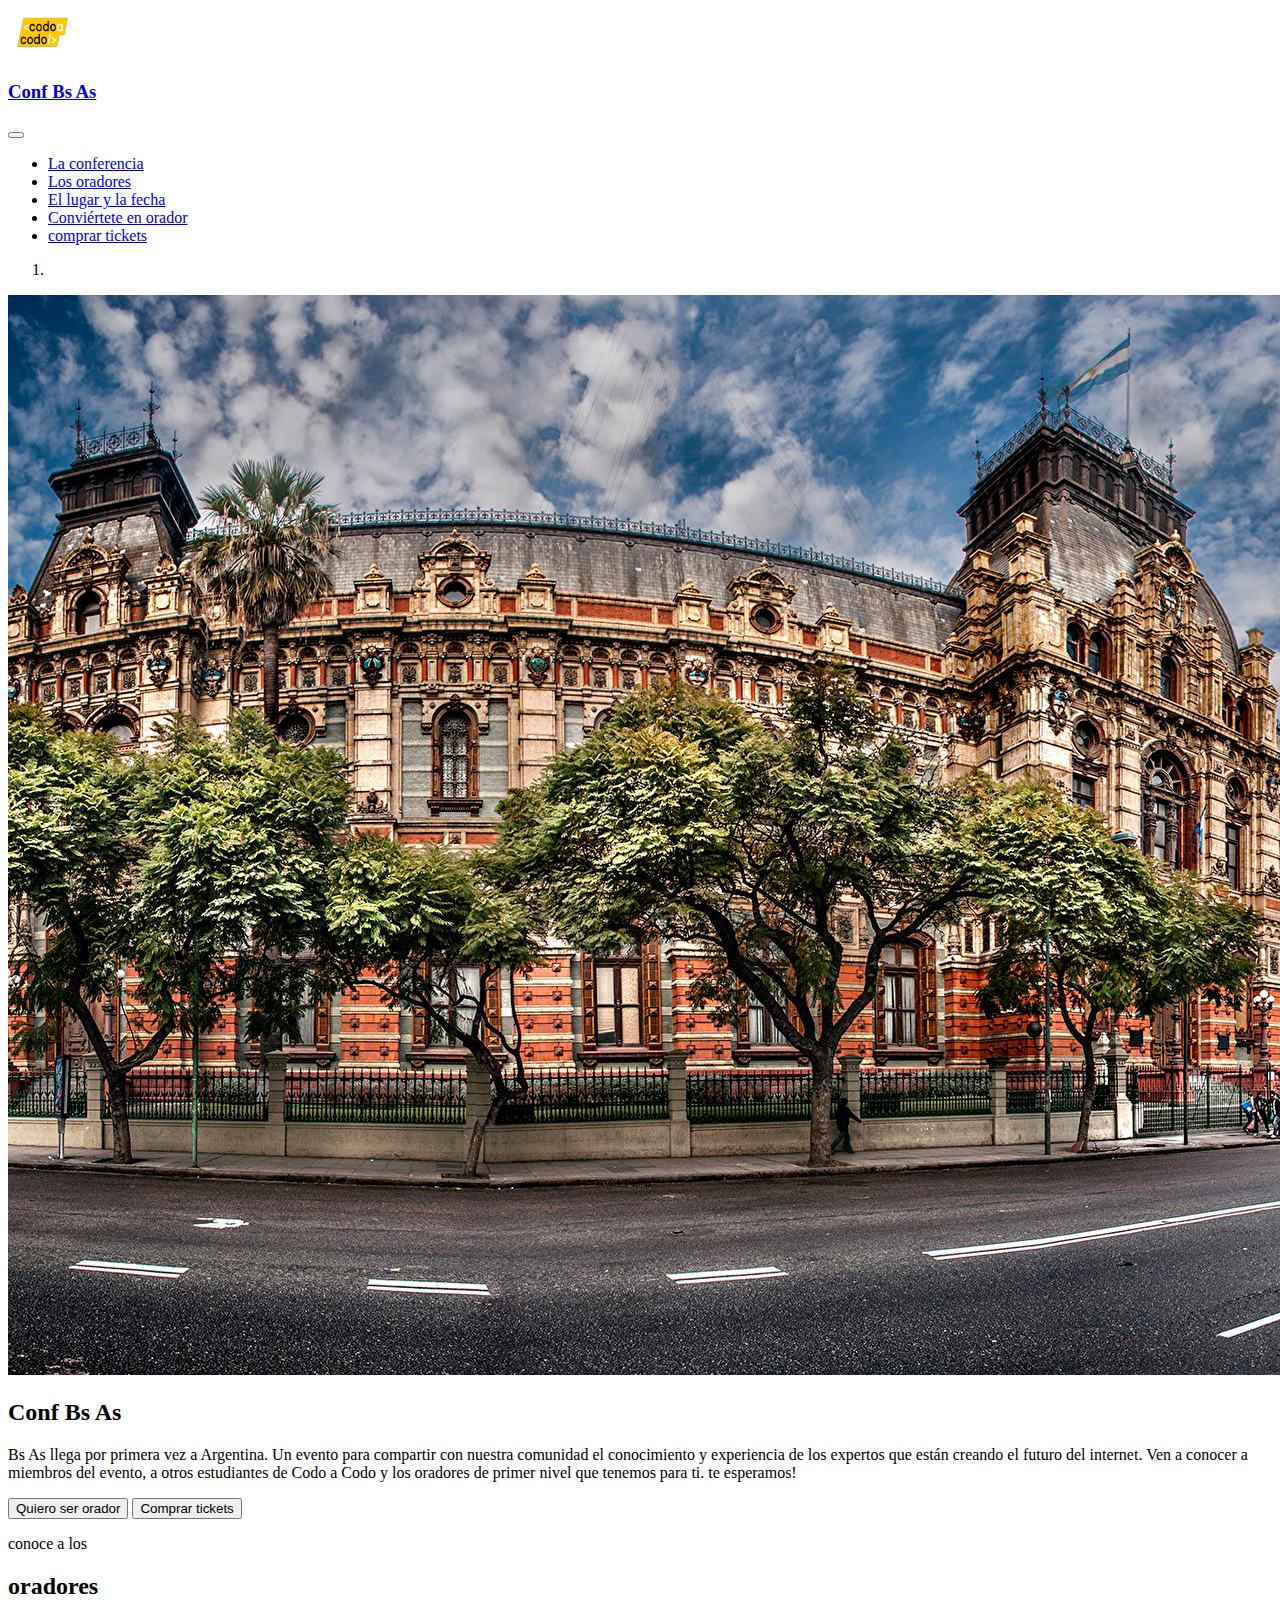
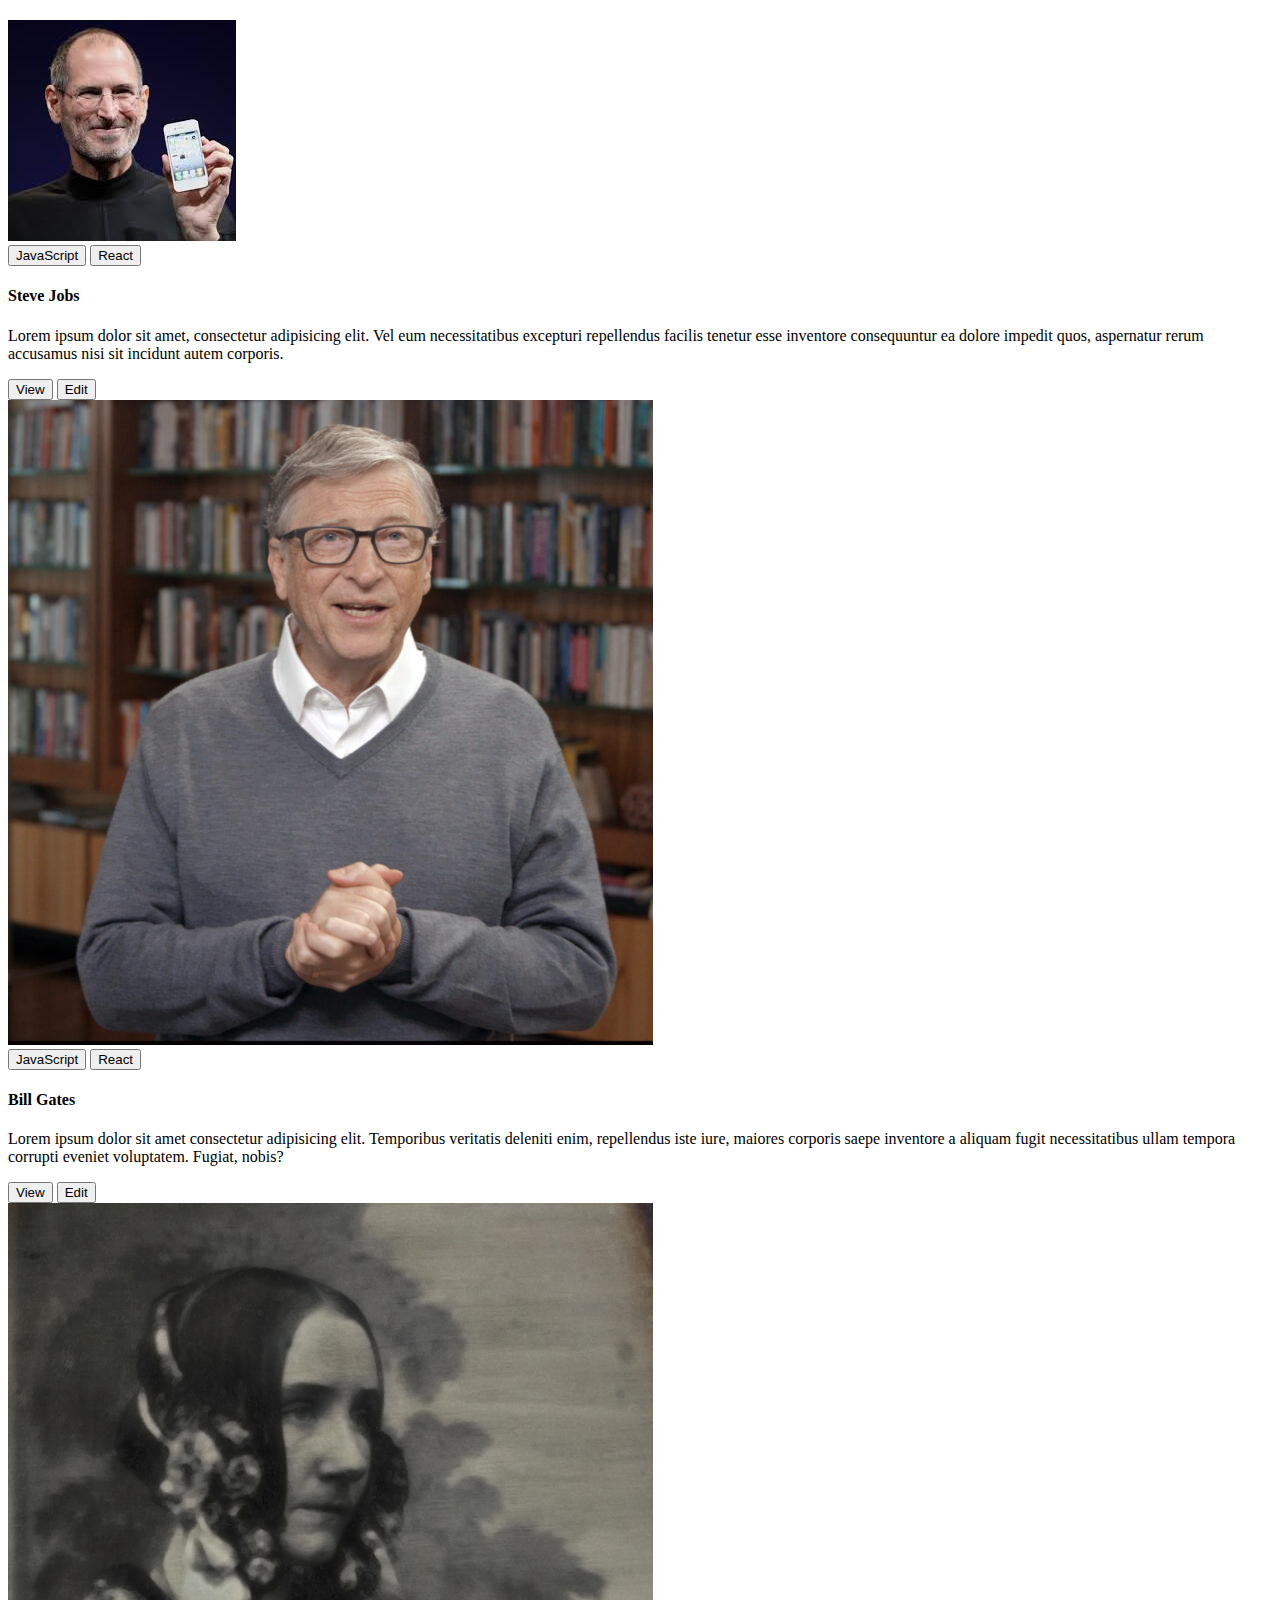
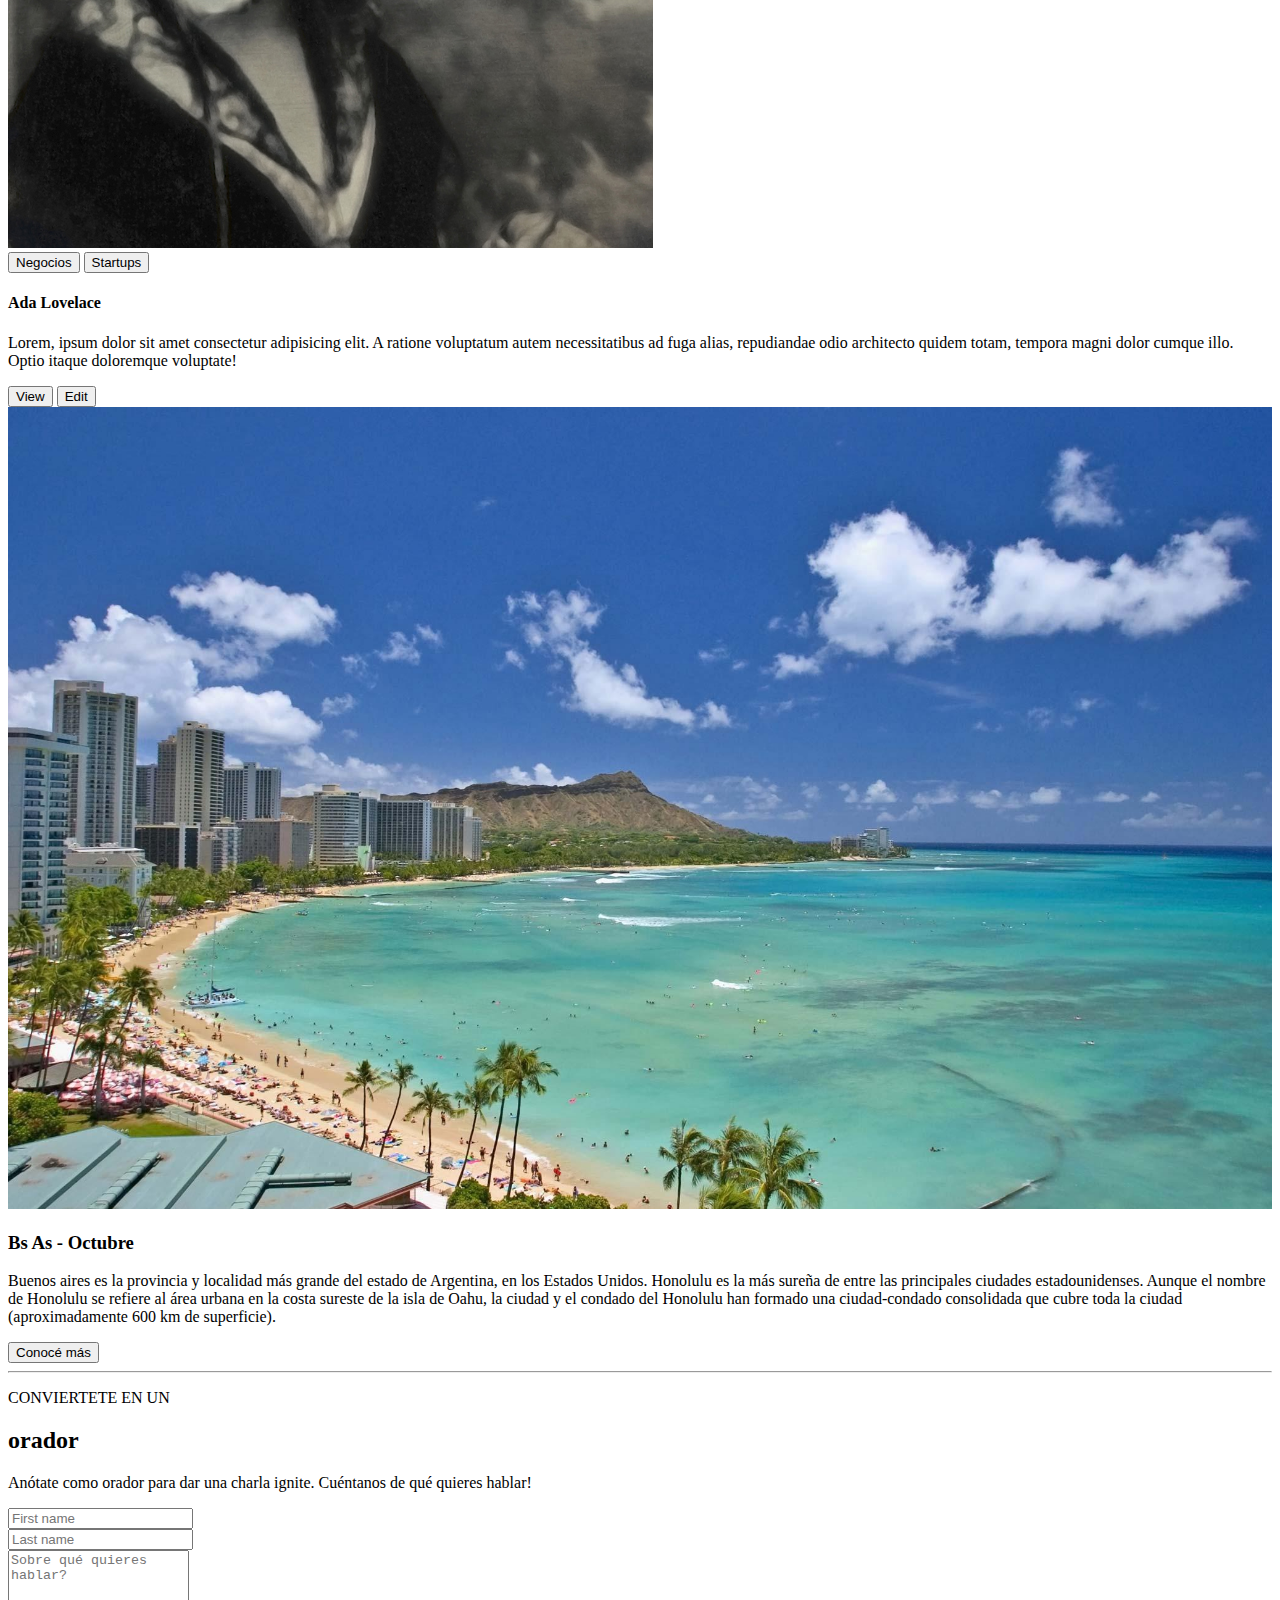
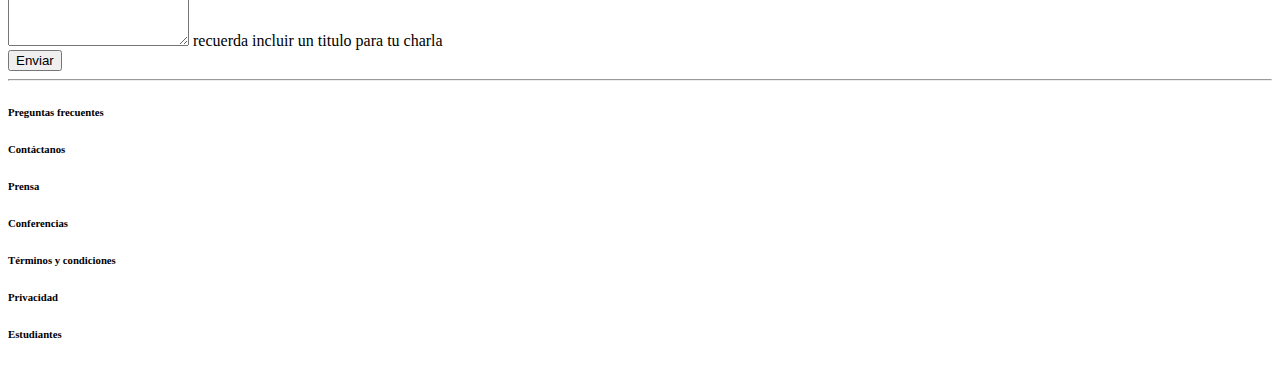
==== index.html @ f79af6f8 "Add files via upload" ====
<!DOCTYPE html>
<html lang="en">
<head>
    <meta charset="UTF-8">
    <meta http-equiv="X-UA-Compatible" content="IE=edge">
    <meta name="viewport" content="width=device-width, initial-scale=1.0">
    <link rel="stylesheet" href="https://cdn.jsdelivr.net/npm/bootstrap@4.5.3/dist/css/bootstrap.min.css"
    integrity="sha384-TX8t27EcRE3e/ihU7zmQxVncDAy5uIKz4rEkgIXeMed4M0jlfIDPvg6uqKI2xXr2" crossorigin="anonymous">
    <link rel="stylesheet" href="index.css"> 
    <title>CodoaCodo</title> 
</head>
<body class="bg-light">
    <header></header>
     <!--=============================================-->
                   <!--Navbar--> 
    <!--=============================================-->
    <!-- logo con nombre --> 


    
    <nav class="navbar navbar-light bg-dark  " >
        <a class="navbar-brand ml-2 pl-2" href="#" id="confbsas">
            <img src="codoacodo.png" width="70" height="50" href="#" alt="codoacodo" loading="lazy"
                class="d-inline-block align-top " alt="codo a codo" loading="lazy">
            <h3 class="d-inline-flex text-light pt-1 mt-1">Conf Bs As </h3>
        </a>
        <!--boton del navbar-->
        <button id="button" class="navbar-toggler" type="button" data-toggle="collapse" data-target="#navbarsExample01"
            aria-controls="navbarsExample01" aria-expanded="false" aria-label="Toggle navigation">
            <span class="navbar-toggler-icon"></span>
        </button>
        <div class="collapse navbar-collapse fs-16  " id="navbarsExample01" data-spy="scroll" data-target="#navbar-example2" data-offset="0">
            <ul class="navbar-nav mr-auto">
                <li class="nav-item ">
                    <a class="nav-link text-secondary" href="#">La conferencia</a>
                </li>
                <li class="nav-item">
                    <a class="nav-link text-secondary" href="#oradores">Los oradores</a>
                </li>
                <li class="nav-item">
                    <a class="nav-link text-secondary" href="#imagencontexto">El lugar y la fecha</a>
                </li>
                <li class="nav-item">
                    <a class="nav-link text-secondary" href="#formulario">Conviértete en orador</a>
                </li>
                <li class="nav-item">
                    <a class="nav-link text-success" href="#carouselExampleCaptions">comprar tickets</a>
                </li>
    </nav>

  <!--=============================================-->
                   <!--Carousel--> 
    <!--=============================================-->
<section>
    <div id="carouselExampleCaptions">
        <ol class="carousel-indicators">
            <li data-target="#carouselExampleCaptions"></li>
        </ol>
        <div class="carousel-inner">
            <div class="carousel-item active">
                <img src="ba1.jpg" class=" w-100" alt="slide1"> 
                <!--texto del carrousel-->
                <div class="carousel-caption text-center lead " id="textocarousel">
                    <h2>Conf Bs As</h2>
                    <p class="texto">Bs As llega por primera vez a Argentina. Un evento para compartir con nuestra comunidad el conocimiento y experiencia de los expertos que están creando el futuro del internet. Ven a conocer a miembros del evento, a otros estudiantes de Codo a Codo y los oradores de primer nivel que tenemos para ti. te esperamos! </p>
                      <!--botones-->
                    <button type="button" class="btn btn-outline-light">Quiero ser orador</button>
                    <button type="button" class="btn btn-success">Comprar tickets</button>
                </div>
            </div>
        </div>
    </div>

</section>
  <!--=============================================-->
                   <!--cards--> 
    <!--=============================================-->
<main>

    <div id="oradores" class="">
        <!--texto-->
        <p class="container-fluid d-flex justify-content-center mt-1 pt-1">conoce a los</p>
        <h2 class="container-fluid d-flex justify-content-center ">oradores</h2>
    </div>
    <section>
        <div class="album py-5 bg-light">
            <div class="container">
                <!--carta1-->
                <div class="row">
                    <div class="col-md-4">
                        <div class="card mb-4 shadow-sm">
                            <img src="steve.jpg" alt="">
                            <div class="card-body">
                                <button type="button" class="badge badge-warning  font-weight-bold border-0 ">JavaScript</button>
                                <button type="button" id="boton"
                                    class="badge badge-info  font-weight-bold border-0 ">React</button>
                                <h4>Steve Jobs</h4>
                                <p class="card-text"> Lorem ipsum dolor sit amet, consectetur adipisicing elit. Vel eum
                                    necessitatibus excepturi repellendus facilis tenetur esse inventore consequuntur ea
                                    dolore impedit quos, aspernatur rerum accusamus nisi sit incidunt autem corporis.
                                </p>
                                <div class="d-flex justify-content-between align-items-center">
                                    <div class="btn-group">
                                        <button type="button" class="btn btn-sm btn-outline-secondary">View</button>
                                        <button type="button" class="btn btn-sm btn-outline-secondary">Edit</button>
                                    </div>

                                </div>
                            </div>
                        </div>
                    </div>
                    <!--carta2-->
                    <div class="col-md-4">
                        <div class="card mb-4 shadow-sm">
                            <img src="bill.jpg" alt="">
                            <div class="card-body">
                                <button type="button" class="badge badge-warning  font-weight-bold border-0  ">JavaScript</button>
                                <button type="button" class="badge badge-info  font-weight-bold border-0 ">React</button>
                                <h4>Bill Gates</h4>
                                <p class="card-text">Lorem ipsum dolor sit amet consectetur adipisicing elit. Temporibus
                                    veritatis deleniti enim, repellendus iste iure, maiores corporis saepe inventore a
                                    aliquam fugit necessitatibus ullam tempora corrupti eveniet voluptatem. Fugiat,
                                    nobis?</p>
                                <div class="d-flex justify-content-between align-items-center">
                                    <div class="btn-group">
                                        <button type="button" class="btn btn-sm btn-outline-secondary">View</button>
                                        <button type="button" class="btn btn-sm btn-outline-secondary">Edit</button>
                                    </div>

                                </div>
                            </div>
                        </div>
                    </div>
                    <!--carta3-->
                    <div class="col-md-4">
                        <div class="card mb-4 shadow-sm">
                            <img src="ada.jpeg" alt="">
                            <div class="card-body">
                                <button type="button" class="badge badge-secondary font-weight-bold border-0 ">Negocios</button>
                                <button type="button" class="badge badge-danger  font-weight-bold border-0 ">Startups</button>
                                <h4>Ada Lovelace</h4>
                                <p class="card-text">Lorem, ipsum dolor sit amet consectetur adipisicing elit. A ratione
                                    voluptatum autem necessitatibus ad fuga alias, repudiandae odio architecto quidem
                                    totam, tempora magni dolor cumque illo. Optio itaque doloremque voluptate!</p>
                                <div class="d-flex justify-content-between align-items-center">
                                    <div class="btn-group">
                                        <button type="button" class="btn btn-sm btn-outline-secondary">View</button>
                                        <button type="button" class="btn btn-sm btn-outline-secondary">Edit</button>
                                    </div>

                                </div>
                            </div>
                        </div>
                    </div>
                </div>
            </div>
        </div>
    </section>
</main>


  


  <!--=============================================-->
              <!--imagen con texto--> 
  <!--=============================================-->

<section id="imagencontexto" class="container-fluid d-flex">

    <div>
        <img src="honolulu.jpg" width="100%" height="" alt="">
    </div>
    <div class=" bg-info text-light pl-3 pt-3" id="textoimagen">
        <h3>Bs As - Octubre</h3>
        <p>Buenos aires es la provincia y localidad más grande del estado de Argentina, en los Estados Unidos. Honolulu
            es la más sureña de entre las principales ciudades estadounidenses. Aunque el nombre de Honolulu se refiere
            al área urbana en la costa sureste de la isla de Oahu, la ciudad y el condado del Honolulu han formado una
            ciudad-condado consolidada que cubre toda la ciudad (aproximadamente 600 km de superficie).</p>
        <button type="button" class="btn btn-outline-light">Conocé más </button>

    </div>

</section>


<!--=============================================-->
                     <!--DIVIDIDOR-->
    <!--=============================================-->

    <hr class="featurette-divider">


    <div id="" class="">
        <!--texto-->
        <p class="container-fluid d-flex justify-content-center mt-1 pt-1 ">CONVIERTETE EN UN</p>
        <h2 class="container-fluid d-flex justify-content-center ">orador</h2>
        <p class="container-fluid d-flex justify-content-center m-0 " id="textoform1">Anótate como orador para dar una <abbrtitle="charla ignite"> charla ignite</abbr>. Cuéntanos de qué quieres hablar!</p>
                
    </div>

 <!--=============================================-->
                     <!--FORM-->
    <!--=============================================-->


    <form class="container col-6" id="formulario">
      
        <div class="row">
            <div class="col-6">
                <input type="text" class="form-control" placeholder="First name">
            </div>
            <div class="col-6">
                <input type="text" class="form-control" placeholder="Last name">
            </div>
        </div>
        <div class="form-group ">
            <label for="exampleFormControlTextarea1"></label>
            <textarea class="form-control" id="exampleFormControlTextarea1" rows=6"
                placeholder="Sobre qué quieres hablar?"></textarea>
            recuerda incluir un titulo para tu charla
        </div>
        <button class="btn btn-lg btn-primary btn-block bg-success " type="submit">Enviar</button>
    </form>


    <!--=============================================-->
                     <!--DIVIDIDOR-->
    <!--=============================================-->

    <hr class="featurette-divider">


<!--=============================================-->
                     <!--Footer-->
    <!--=============================================-->


    <footer class="d-flex bg-dark text-light pt-5  mt-5 pb-5  justify-content-center">
        <div class="row pt-3" id="textofooter">
            <div class="col-6 col-md">
                <h6 href="#">Preguntas frecuentes</h6>
            </div>
            <div class="col-6 col-md">
                <h6 href="#">Contáctanos</h6>
    
            </div>
            <div class="col-6 col-md">
                <h6 href="#">Prensa</h6>
    
            </div>
            <div class="col-6 col-md">
                <h6 href="#">Conferencias</h6>
    
            </div>
            <div class="col-6 col-md">
                <h6 href="#">Términos y condiciones </h6>
    
            </div>
            <div class="col-6 col-md">
                <h6 href="#">Privacidad</h6>
    
            </div>
            <div class="col-6 col-md">
                <h6 href="#">Estudiantes</h6>
    
            </div>
        </div>
    </footer>


















































<script src="https://code.jquery.com/jquery-3.5.1.slim.min.js" integrity="sha384-DfXdz2htPH0lsSSs5nCTpuj/zy4C+OGpamoFVy38MVBnE+IbbVYUew+OrCXaRkfj" crossorigin="anonymous"></script>
<script src="https://cdn.jsdelivr.net/npm/popper.js@1.16.1/dist/umd/popper.min.js" integrity="sha384-9/reFTGAW83EW2RDu2S0VKaIzap3H66lZH81PoYlFhbGU+6BZp6G7niu735Sk7lN" crossorigin="anonymous"></script>
<script src="https://cdn.jsdelivr.net/npm/bootstrap@4.5.3/dist/js/bootstrap.min.js" integrity="sha384-w1Q4orYjBQndcko6MimVbzY0tgp4pWB4lZ7lr30WKz0vr/aWKhXdBNmNb5D92v7s" crossorigin="anonymous"></script>
</body>
</html>
---- index.css ----
/* ============== MEDIA QUERES PANTALLA ANCHA
*/ 
@media(max-width:1200px){
    .carousel-indicators{
        display: none !important;
    }
}









/* ============== MEDIA QUERES SMALL
*/   

@media(max-width:768px){
    #imagencontexto{
        display: block !important;
    }
    #textoimagen{
        margin-bottom: 5px !important;
        padding-bottom: 5px!important;
    }

    #formulario{
        max-width: 100% !important;
    }

    #textofooter{
        
    padding-top: 0rem !important; 
    margin-right: 0px !important;
        margin-left: 40px !important;
        padding-left: 10px!important;
        
    } 

    #textocarousel{
        display:ruby-text-container !important;
        right: 0% !important;
        left: 0% !important;
        font-weight: 600 !important;
        
    }

    #textocarousel .texto{
        font-size: 10px !important; 
        
    } 
     
    

    #confbsas  {
        margin-right: 0rem !important;
        margin-left: 0rem !important ;
        padding-left: 0rem !important ;

        
    }

    #textoform1 {
        font-size: 9px !important;
        margin-bottom: 14px !important;
        font-weight: 470 !important;
    }
    
    .carousel-indicators{
        display: none !important;
    } 

    
}
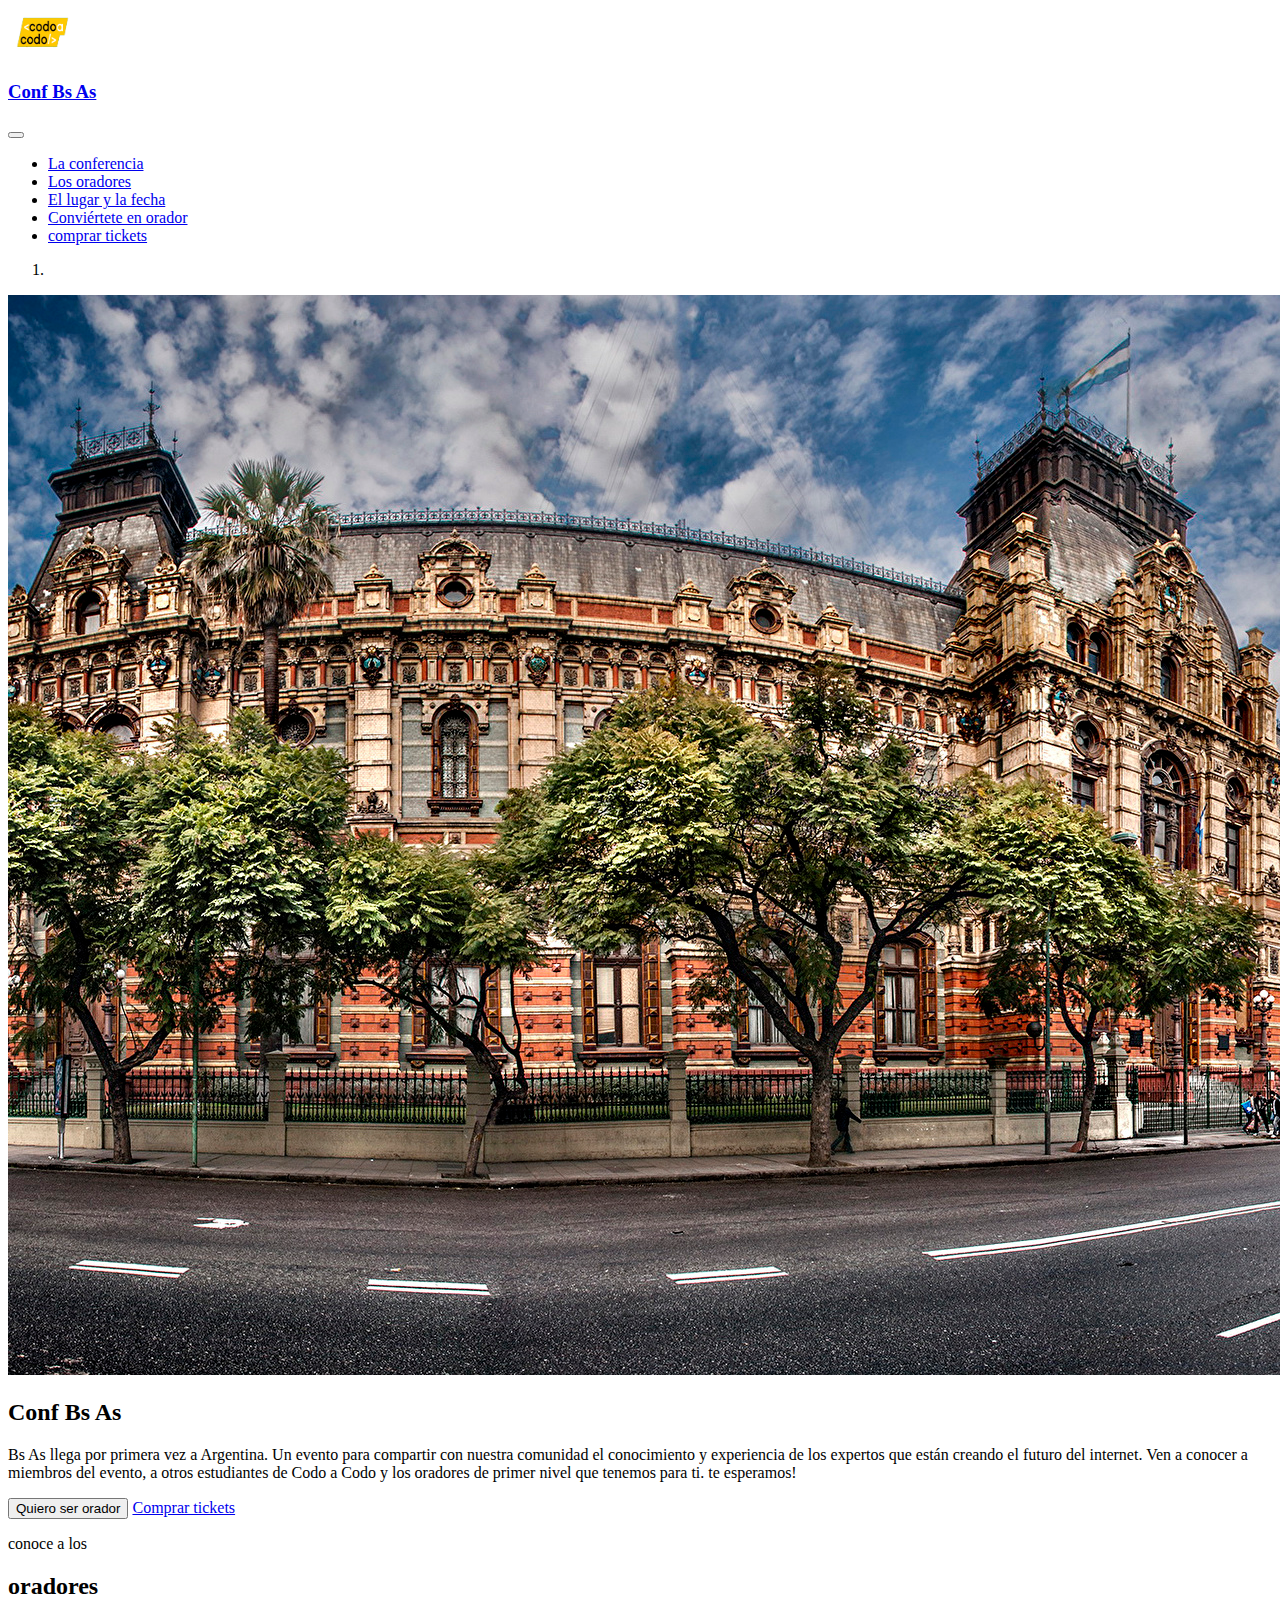
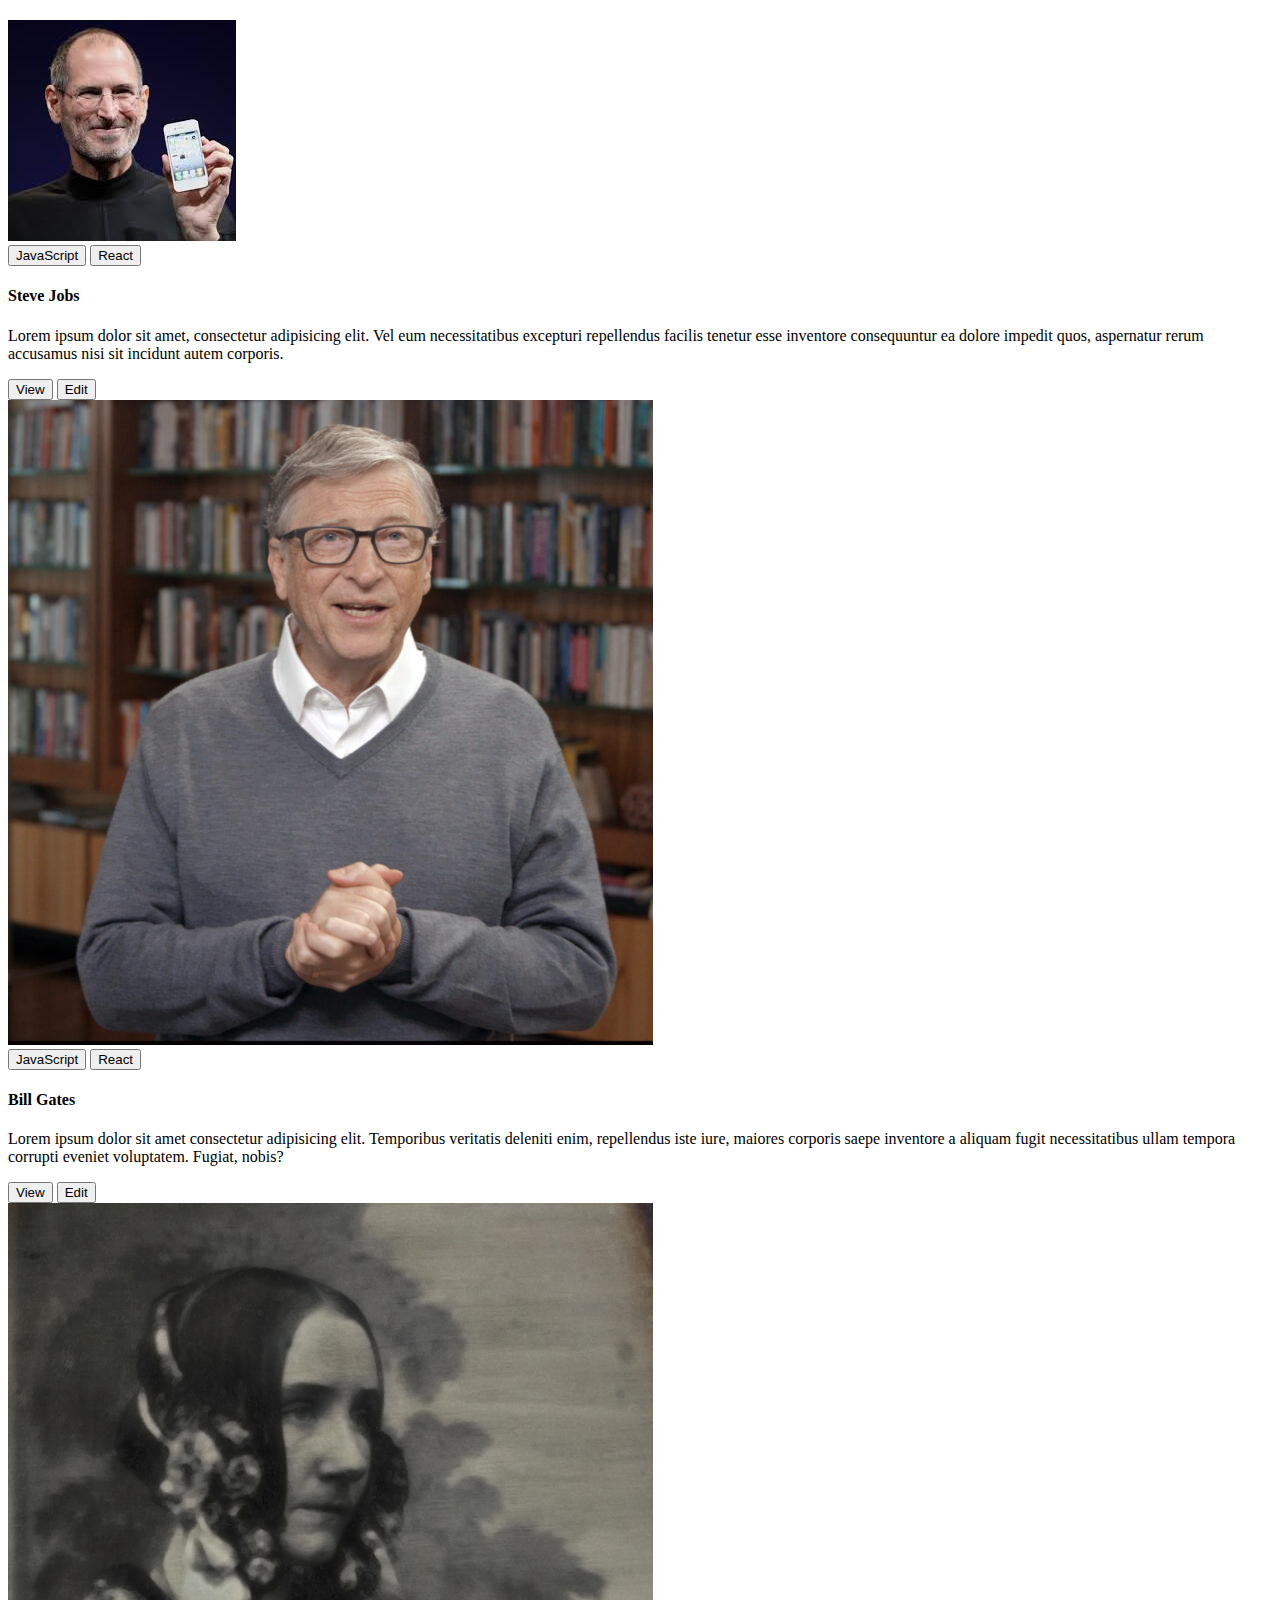
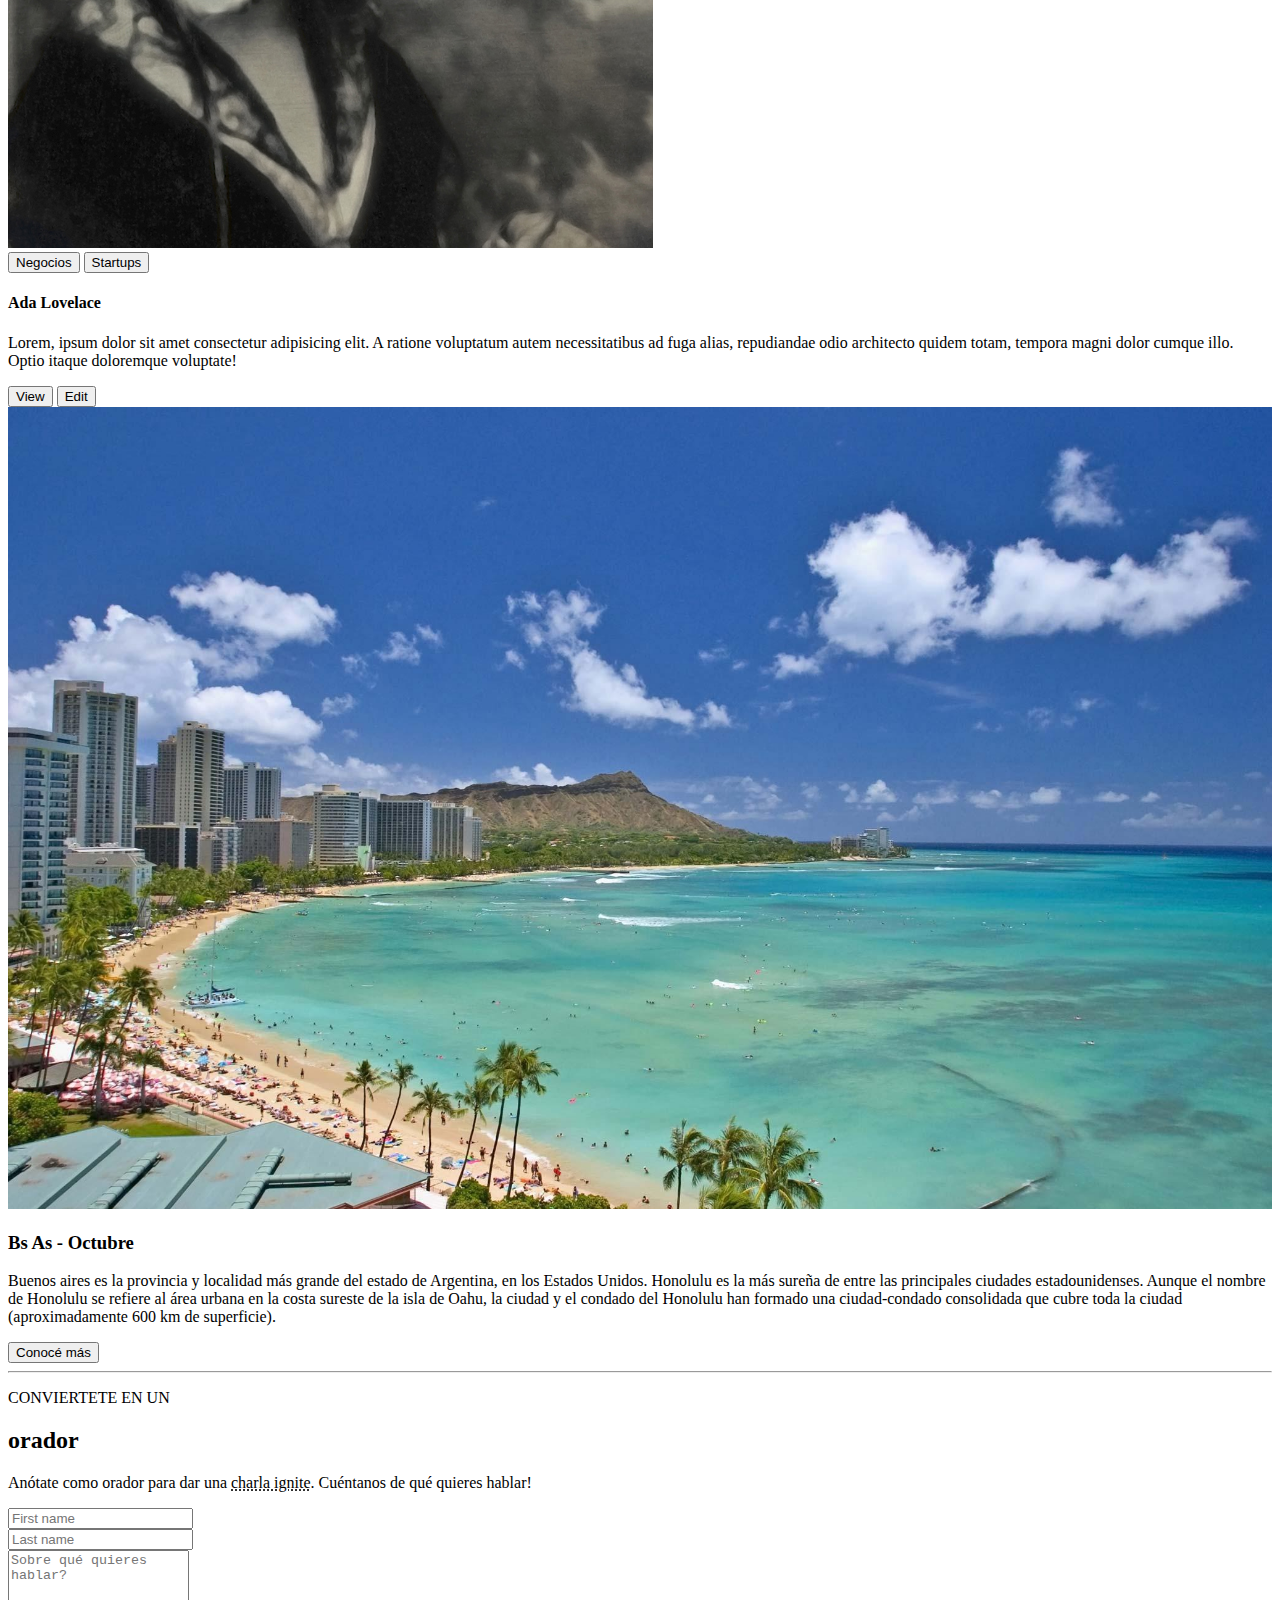
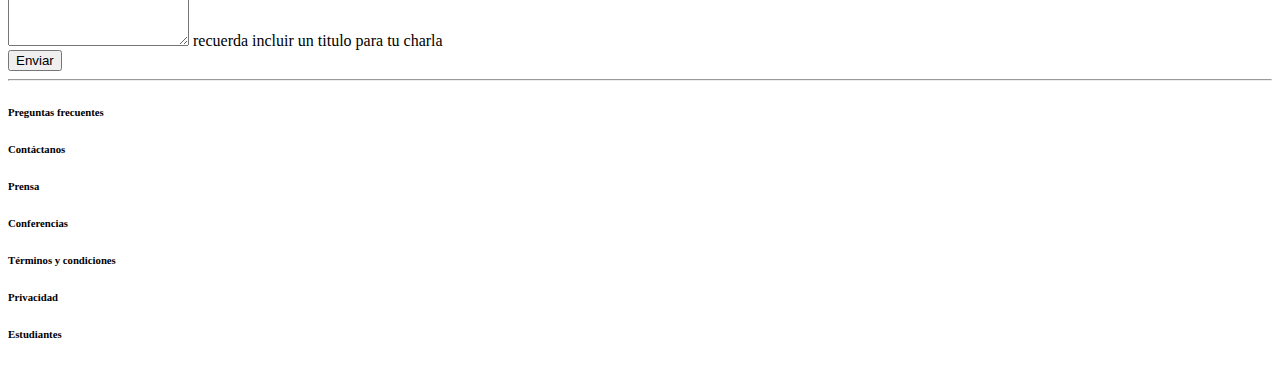
==== commit dbfb93c0: "Add files via upload" ====
--- a/index.html
+++ b/index.html
@@ -25,7 +25,7 @@
             <h3 class="d-inline-flex text-light pt-1 mt-1">Conf Bs As </h3>
         </a>
         <!--boton del navbar-->
-        <button id="button" class="navbar-toggler" type="button" data-toggle="collapse" data-target="#navbarsExample01"
+        <button id="button" class="navbar-toggler bg-secondary" type="button" data-toggle="collapse" data-target="#navbarsExample01"
             aria-controls="navbarsExample01" aria-expanded="false" aria-label="Toggle navigation">
             <span class="navbar-toggler-icon"></span>
         </button>
@@ -44,8 +44,10 @@
                     <a class="nav-link text-secondary" href="#formulario">Conviértete en orador</a>
                 </li>
                 <li class="nav-item">
-                    <a class="nav-link text-success" href="#carouselExampleCaptions">comprar tickets</a>
-                </li>
+                    <a class="nav-link text-success" href="https://alannieto07.github.io/tpintegrador1/practica.html#">comprar tickets</a>
+                </li>
+            </ul>
+        </div>
     </nav>
 
   <!--=============================================-->
@@ -65,7 +67,7 @@
                     <p class="texto">Bs As llega por primera vez a Argentina. Un evento para compartir con nuestra comunidad el conocimiento y experiencia de los expertos que están creando el futuro del internet. Ven a conocer a miembros del evento, a otros estudiantes de Codo a Codo y los oradores de primer nivel que tenemos para ti. te esperamos! </p>
                       <!--botones-->
                     <button type="button" class="btn btn-outline-light">Quiero ser orador</button>
-                    <button type="button" class="btn btn-success">Comprar tickets</button>
+                    <a class="btn btn-success" href="file:///C:\Users\Usuario\alan2\tpintegradorfront\practica.html#"> Comprar tickets</a>
                 </div>
             </div>
         </div>
@@ -195,7 +197,7 @@
         <!--texto-->
         <p class="container-fluid d-flex justify-content-center mt-1 pt-1 ">CONVIERTETE EN UN</p>
         <h2 class="container-fluid d-flex justify-content-center ">orador</h2>
-        <p class="container-fluid d-flex justify-content-center m-0 " id="textoform1">Anótate como orador para dar una <abbrtitle="charla ignite"> charla ignite</abbr>. Cuéntanos de qué quieres hablar!</p>
+        <p class="container-fluid d-flex justify-content-center m-0 " id="textoform1">Anótate como orador para dar una <abbr title="charla ignite"> charla ignite</abbr>. Cuéntanos de qué quieres hablar!</p>
                 
     </div>
 
